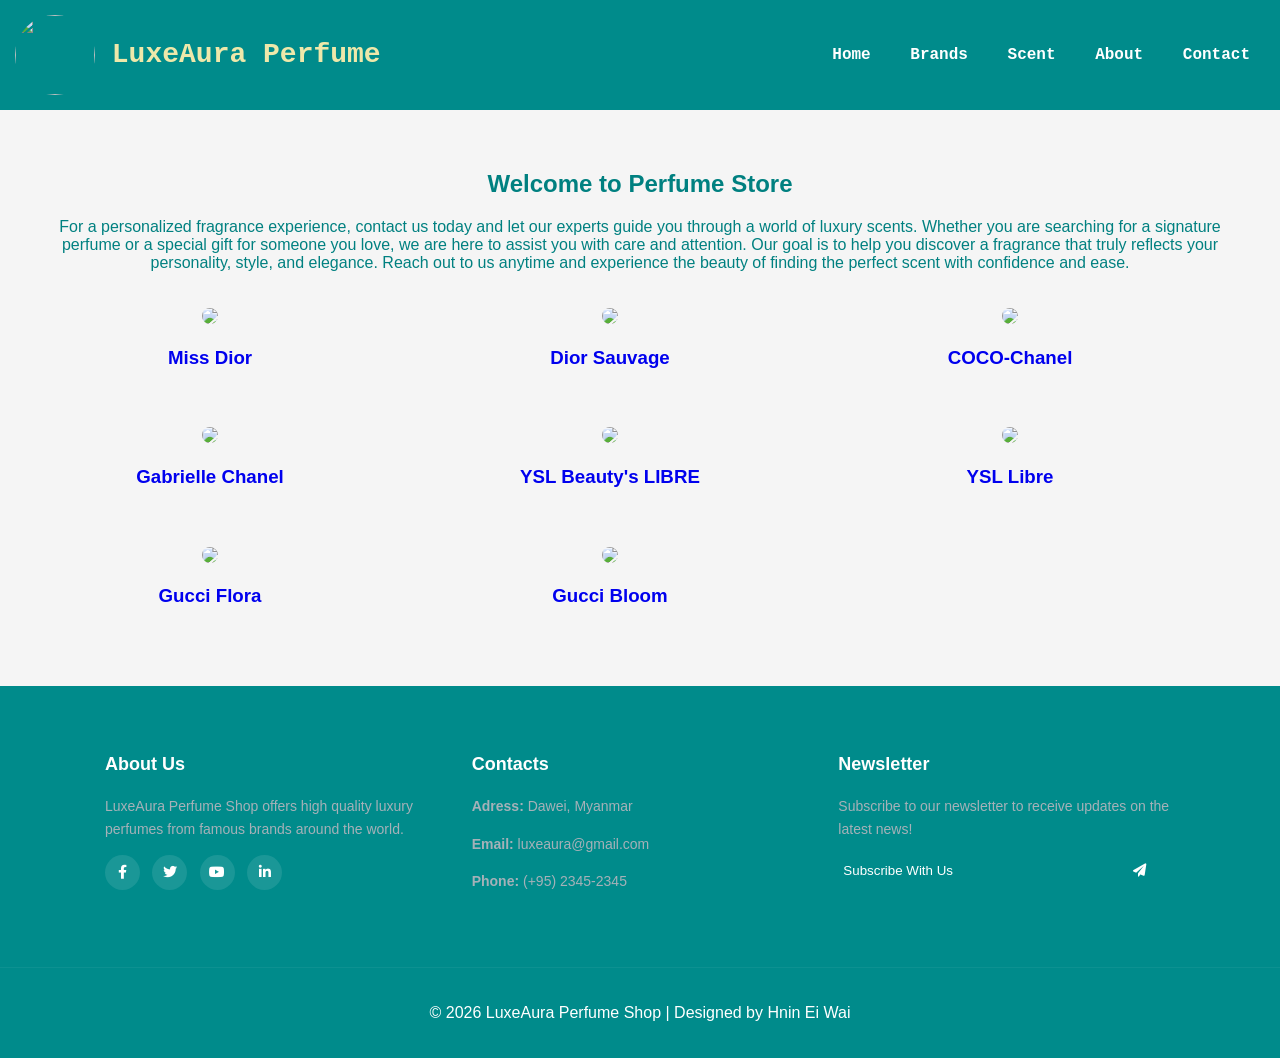
==== index.html @ 29dc099f "Add files via upload" ====
<!DOCTYPE html>
<html lang="en">
<head>
<meta charset="UTF-8">
<meta name="description" content="Discover a wide collection of 100% authentic designer perfumes. Shop your favorite scents at the best prices with nationwide delivery. Elevate your style today!">
<meta name="keywords" content="perfume, authentic perfume, fragrance shop, buy perfume online, designer perfumes, perfume Myanmar, original fragrance">
<title>Perfume Shop Payment</title>
<link rel="stylesheet" href="style.css">
<link rel="stylesheet" href="https://cdnjs.cloudflare.com/ajax/libs/font-awesome/6.0.0/css/all.min.css">
</head>

<body>

<header>
<div class="logo">
    <img src="image/logo_design-removebg-preview.png"  class="logo-img" style="vertical-align: middle;">
    <span>LuxeAura Perfume</span>
</div>

<nav>
<a href="index.html">Home</a>
<a href="brands.html">Brands</a>
<a href="scent.html">Scent</a>
<a href="about.html">About</a>
<a href="contact.html">Contact</a>
</nav>
</header>

<div class="container">
<h2>Welcome to Perfume Store</h2>
<p>
For a personalized fragrance experience, contact us today and let our experts guide you through a world of luxury scents. 
Whether you are searching for a signature perfume or a special gift for someone you love, we are here to assist you with care and attention. 
Our goal is to help you discover a fragrance that truly reflects your personality, style, and elegance. 
Reach out to us anytime and experience the beauty of finding the perfect scent with confidence and ease.
</p>

<div class="product-grid">

<div class="card">
<img src="image/Miss Dior 2.jpg">
<a href="https://www.dior.com/en_us/beauty/fragrance/womens-fragrance/miss-dior?msockid=285bc42bab1261c402a9d295aa0960a5"><h3>Miss Dior</h3></a> 
</div>

<div class="card">
<img src="image/Dior.jpg">
<a href="https://www.dior.com/en_us/beauty/fragrance/mens-fragrance/sauvage?msockid=285bc42bab1261c402a9d295aa0960a5"><h3>Dior Sauvage</h3></a> 
</div>

<div class="card">
<img src="image/Channel 1.jpg">
<a href="https://www.chanel.com/us/fragrance/women/c/7x1x1x43/coco/"><h3>COCO-Chanel</h3></a>
</div>

<div class="card">
<img src="image/Channel 2.jpg">
<a href="https://www.chanel.com/us/fragrance/women/c/7x1x1x40/gabrielle-chanel/"><h3>Gabrielle Chanel</h3></a> 
</div>

<div class="card">
<img src="image/YSL 1.jpg">
<a href="https://www.yslbeautyus.com/fragrance/womens-fragrances/libre/"><h3>YSL Beauty's LIBRE</h3></a> 
</div>

<div class="card">
<img src="image/YSL 2.jpg">
<a href="https://www.yslbeautyus.com/fragrance/womens-fragrances/libre/"><h3>YSL Libre</h3></a> 
</div>

<div class="card">
<img src="image/Gucci 1.jpg">
<a href="https://www.gucci.com/us/en/nst/gucci-flora"><h3>Gucci Flora</h3></a>
</div>

<div class="card">
<img src="image/Gucci 2.jpg">
<a href="https://www.gucci.com/us/en/st/capsule/gucci-bloom"><h3>Gucci Bloom</h3></a>
</div>

</div>
</div>

<footer class="footer">
    <div class="footer-container">
        
        <div class="footer-column">
            <h3>About Us</h3>
            <p>  LuxeAura Perfume Shop offers high quality luxury perfumes from famous brands around the world.</p>
            <div class="social-icons">
                <a href="https://www.facebook.com"><i class="fab fa-facebook-f"></i></a>
                <a href="https://www.twitter.com" target="_blank"><i class="fab fa-twitter"></i></a>
                <a href="https://www.youtube.com" target="_blank"><i class="fab fa-youtube"></i></a>
                <a href="https://www.instagram.com" target="_blank"><i class="fab fa-linkedin-in"></i></a>
            </div>
        </div>

        <div class="footer-column">
            <h3>Contacts</h3>
            <p><strong>Adress:</strong> Dawei, Myanmar</p>
            <p><strong>Email:</strong> luxeaura@gmail.com</p>
            <p><strong>Phone:</strong> (+95) 2345-2345</p>
        </div>

        <div class="footer-column">
            <h3>Newsletter</h3>
            <p>Subscribe to our newsletter to receive updates on the latest news!</p>
            <div class="newsletter-form">
                <a href="https://web.telegram.org/k/"><button type="submit" class="subscribe-btn"><span class="btn-text">Subscribe With Us</span>
                    <i class="fas fa-paper-plane"></i></button></a>
            </div>
        </div>

    </div>
    
    <div class="footer-bottom">
        <p>© 2026 LuxeAura Perfume Shop | Designed by Hnin Ei Wai</p>
    </div>
</footer>
</body>
</html>
---- style.css ----
body{
font-family: Arial, sans-serif;
margin:0;
background:#f5f5f5;
}


header{
background: darkcyan;
color:palegoldenrod;
padding:15px;
font-family: 'Courier New', Courier, monospace;
display: flex;
justify-content: space-between;
align-items: center;
position: sticky;
top: 0;
z-index: 1000;

}
.logo {
     font-size: 28px;
    font-weight: bold;
}
logo1 {
    display: flex;
    align-items: right;
    gap: 10px;
}
.logo-img {
    width: 80px;
    height: 80px;
    border-radius: 100%;
}

nav a{
color:white;
margin:0 15px;
text-decoration:none;
font-weight:bold;
text-align: right;

}

nav a:hover{
color:#ffb6c1;
}

.container{
padding:40px;
text-align:center;
color: teal;
}

.about {
    padding: 80px 0;
    font-family: 'Arial', sans-serif;
}
/* This ensures all paragraphs in your cards are justified */
        .card p {
            text-align: justify;
        }
.container2 {
    display: flex;
    max-width: 900px;
    margin: 0 auto;
    align-items: center;
    gap: 20px; 
}

.about-images {
    display: flex;
    gap: 20px;
    flex: 1;
}

.img-col {
    display: flex;
    flex-direction: column;
    gap: 20px;
}

.img-col:first-child {
    margin-top: 30px;
}

.about-images img {
    width: 200px; 
    height: 200px;
    object-fit: cover;
}


.about-content {
    flex: 1;
}

.about-content h2 {
    font-size: 22px;
    margin: 15px 0;
    font-weight: bold;
}

.about-content p {
    color:darkcyan;
    line-height: 1.6;
    margin-bottom: 20px;
}

.highlight {
    font-weight: bold;
    color: #000 !important;
}
/* Main Content Styling */
       #content {
    background-color: #f0f2f5;
    padding: 50px;
    display: flex;
    justify-content: center;
    font-family: 'Segoe UI', Tahoma, Geneva, Verdana, sans-serif;
}

.contact-container {
    background: #fff;
    width: 100%;
    max-width: 1000px;
    display: flex;
    border-radius: 15px;
    overflow: hidden;
    box-shadow: 0 10px 30px rgba(0,0,0,0.1);
}

/* Left Side Styling */
.contact-info {
    flex: 1;
    padding: 40px;
    background-color: #fff;
}

.contact-info h2 {
    font-size: 28px;
    color: #1a1a1a;
    margin-bottom: 15px;
}

.description {
    color: #777;
    font-size: 14px;
    margin-bottom: 30px;
    line-height: 1.6;
}

.info-item {
    display: flex;
    align-items: flex-start;
    margin-bottom: 25px;
}

.icon-box {
    width: 45px;
    height: 45px;
    background-color: #0b53d7;
    color: white;
    border-radius: 50%;
    display: flex;
    align-items: center;
    justify-content: center;
    margin-right: 15px;
    font-size: 18px;
}

.info-item h3 {
    font-size: 16px;
    margin: 0 0 5px 0;
    color: #333;
}

.info-item p {
    font-size: 13px;
    color: #666;
    margin: 0;
    line-height: 1.5;
}

.social-media {
    margin-top: 40px;
    border-top: 1px solid #eee;
    padding-top: 20px;
}

.social-media p {
    font-weight: bold;
    font-size: 14px;
    margin-bottom: 15px;
}

.social-icons a {
    display: inline-flex;
    width: 35px;
    height: 35px;
    background-color: #0b53d7;
    color: white;
    border-radius: 50%;
    margin-right: 10px;
    justify-content: center;
    align-items: center;
    text-decoration: none;
    transition: 0.3s;
}

/* Right Side Styling (Form) */
.contact-form {
    flex: 1.2;
    padding: 40px;
    background-color: #ffffff;
}

.contact-form h2 {
    font-size: 26px;
    margin-bottom: 25px;
}

.form-row {
    display: flex;
    gap: 20px;
}

.form-group {
    flex: 1;
    margin-bottom: 15px;
    display: flex;
    flex-direction: column;
}

.form-group label {
    font-size: 13px;
    font-weight: 600;
    margin-bottom: 5px;
    color: #555;
}

.form-group input, .form-group textarea {
    padding: 12px;
    border: 1px solid #f0f0f0;
    background-color: #f9f9f9;
    border-radius: 8px;
    font-size: 14px;
}

.send-btn {
    width: 100%;
    padding: 15px;
    background-color:  darkcyan;
    color: white;
    border: none;
    border-radius: 25px;
    font-size: 16px;
    font-weight: bold;
    cursor: pointer;
    margin-top: 10px;
    transition: 0.3s;
}

.send-btn:hover {
    background-color: #0842ad;
}



.product-grid{
display: grid;
grid-template-columns: repeat(3, 1fr);
justify-content:center;
}
.item img{
    width: 100px;
    height: 100px;
    border-radius: 30px;
    object-fit: cover;
}
.card{
background:transparent;
padding:20px;
border-radius:10px;
width:300px;
color:rgb(4, 4, 86);

}

.card a{
    text-decoration: none;
}



.card img{
width:100%;
border-radius:100%;
}

/* footerpage */
.footer {
    background-color: darkcyan; 
    color: #a5b1b8;
    padding: 50px 0 20px 0;
}

.footer-container {
    max-width: 1100px;
    margin: 0 auto;
    display: flex;
    justify-content: space-between;
    flex-wrap: wrap;
    padding: 0 20px;
}

.footer-column {
    flex: 1;
    min-width: 250px;
    margin-bottom: 30px;
    padding: 0 15px;
}

.footer-column h3 {
    color: #ffffff;
    margin-bottom: 20px;
    font-size: 18px;
}

.footer-column p {
    font-size: 14px;
    line-height: 1.6;
    margin-bottom: 15px;
}

.social-icons a {
    display: inline-block;
    width: 35px;
    height: 35px;
    background: rgba(255, 255, 255, 0.1);
    color: #fff;
    text-align: center;
    line-height: 35px;
    margin-right: 8px;
    font-size: 14px;
    transition: 0.3s;
}

.social-icons a:hover {
    background: #007bff;
}

.newsletter-form {
    position: relative;
    display: flex;
    width: 100%;
    margin-top: 15px;
}

.newsletter-form input {
    width: 100%;
    padding: 15px;
    background: rgba(255, 255, 255, 0.1);
    border: none;
    color: #fff;
    outline: none;
}

.subscribe-btn {
    position: absolute;
    right: 5px;
    top: 50%;
    background: transparent; 
    transform: translateY(-50%);
    display: flex;
    gap: 180px;
    border: none;
    color: #fff;
    cursor: pointer;
    align-items: center;
} 
.btn-text{
    color: #fff;
}

.footer-bottom {
    text-align: center;
    margin-top: 30px;
    border-top: 1px solid rgba(255, 255, 255, 0.05);
    padding-top: 20px;
}

.footer-bottom p {
    font-size: 16px;
    color: #fff;
}

.order-btn {
    margin-top: 10px;
    padding: 10px 20px;
    background: gold;
    border: none;
    border-radius: 20px;
    font-weight: bold;
    cursor: pointer;
    transition: 0.3s;
}

/* Hover Effect */
.order-btn:hover {
    background: black;
    color: gold;
}

/* ===== PAYMENT PAGE ONLY ===== */
.form-container{
width:350px;
margin:150px auto;
background:darkcyan;
padding:25px;
border-radius:8px;
box-shadow:0 0 10px rgba(0,0,0,0.2);
}

h2{
text-align:center;
}

label{
display:block;
margin-top:10px;
}

input,select{
width:100%;
padding:8px;
margin-top:5px;
box-sizing: border-box;
}
.input{
    border: none;
}

button{
margin-top:15px;
width:100%;
padding:10px;
background:goldenrod;
color:white;
border:none;
border-radius:5px;

}
button:hover{
    transition: 1.5;
    background-color: #0f060c;
}
.input{
    width: 100% ;
    border-radius: 5px;
}
.payment{
    border-radius: 5px;
    width: 100%;
}

/* Invisible link over button */
.pay-link {
    position: relative;
    display: block;
    margin-top: -42px;
    height: 42px;
    z-index: 3;
}

/* Overlay */
.success-message {
    position: fixed;
    top: 0;
    left: 0;
    width: 100%;
    height: 100%;
    background: rgba(0,0,0,0.6);
    display: none;
    justify-content: center;
    align-items: center;
}

/* Show popup */
.success-message:target {
    display: flex;
}

/* Box */
.message-box {
    background: white;
    padding: 30px;
    border-radius: 15px;
    text-align: center;
}

/* Close button */
.close-btn {
    display: inline-block;
    margin-top: 15px;
    padding: 10px 20px;
    background: darkcyan;
    color: white;
    border-radius: 20px;
    text-decoration: none;
}

.close-btn:hover {
    background: black;
}
.map {
      margin-top: 40px;
      text-align: center;
    }

    .map iframe {
      width: 100%;
      height: 400px;
      border: none;
      border-radius: 15px;
    }

  /*OrderBTN*/
  
 input {
    width: 100%;
    padding: 12px;
    border: 2px solid #ddd;
    border-radius: 6px;
    box-sizing: border-box;
    transition: border-color 0.3s;
}


.order-btn {
    width: 100%;
    padding: 12px;
    background-color: #007bff;
    color: white;
    border: none;
    border-radius: 6px;
    cursor: pointer;
    font-size: 16px;
    font-weight: bold;
}


.modal-overlay {
    position: fixed;
    top: 0; left: 0;
    width: 100%; height: 100%;
    background: rgba(0, 0, 0, 0.5);
    display: none; 
    justify-content: center;
    align-items: center;
}

.modal-overlay:target {
    display: flex;
}

.modal-content {
    background: white;
    padding: 25px;
    border-radius: 8px;
    text-align: center;
    box-shadow: 0 5px 15px rgba(0,0,0,0.3);
    animation: fadeIn 0.3s;
}

.close-btn {
    display: inline-block;
    margin-top: 15px;
    padding: 8px 25px;
    background: #28a745;
    color: white;
    text-decoration: none;
    border-radius: 5px;
}

@keyframes fadeIn {
    from { opacity: 0; transform: translateY(-20px); }
    to { opacity: 1; transform: translateY(0); }
}
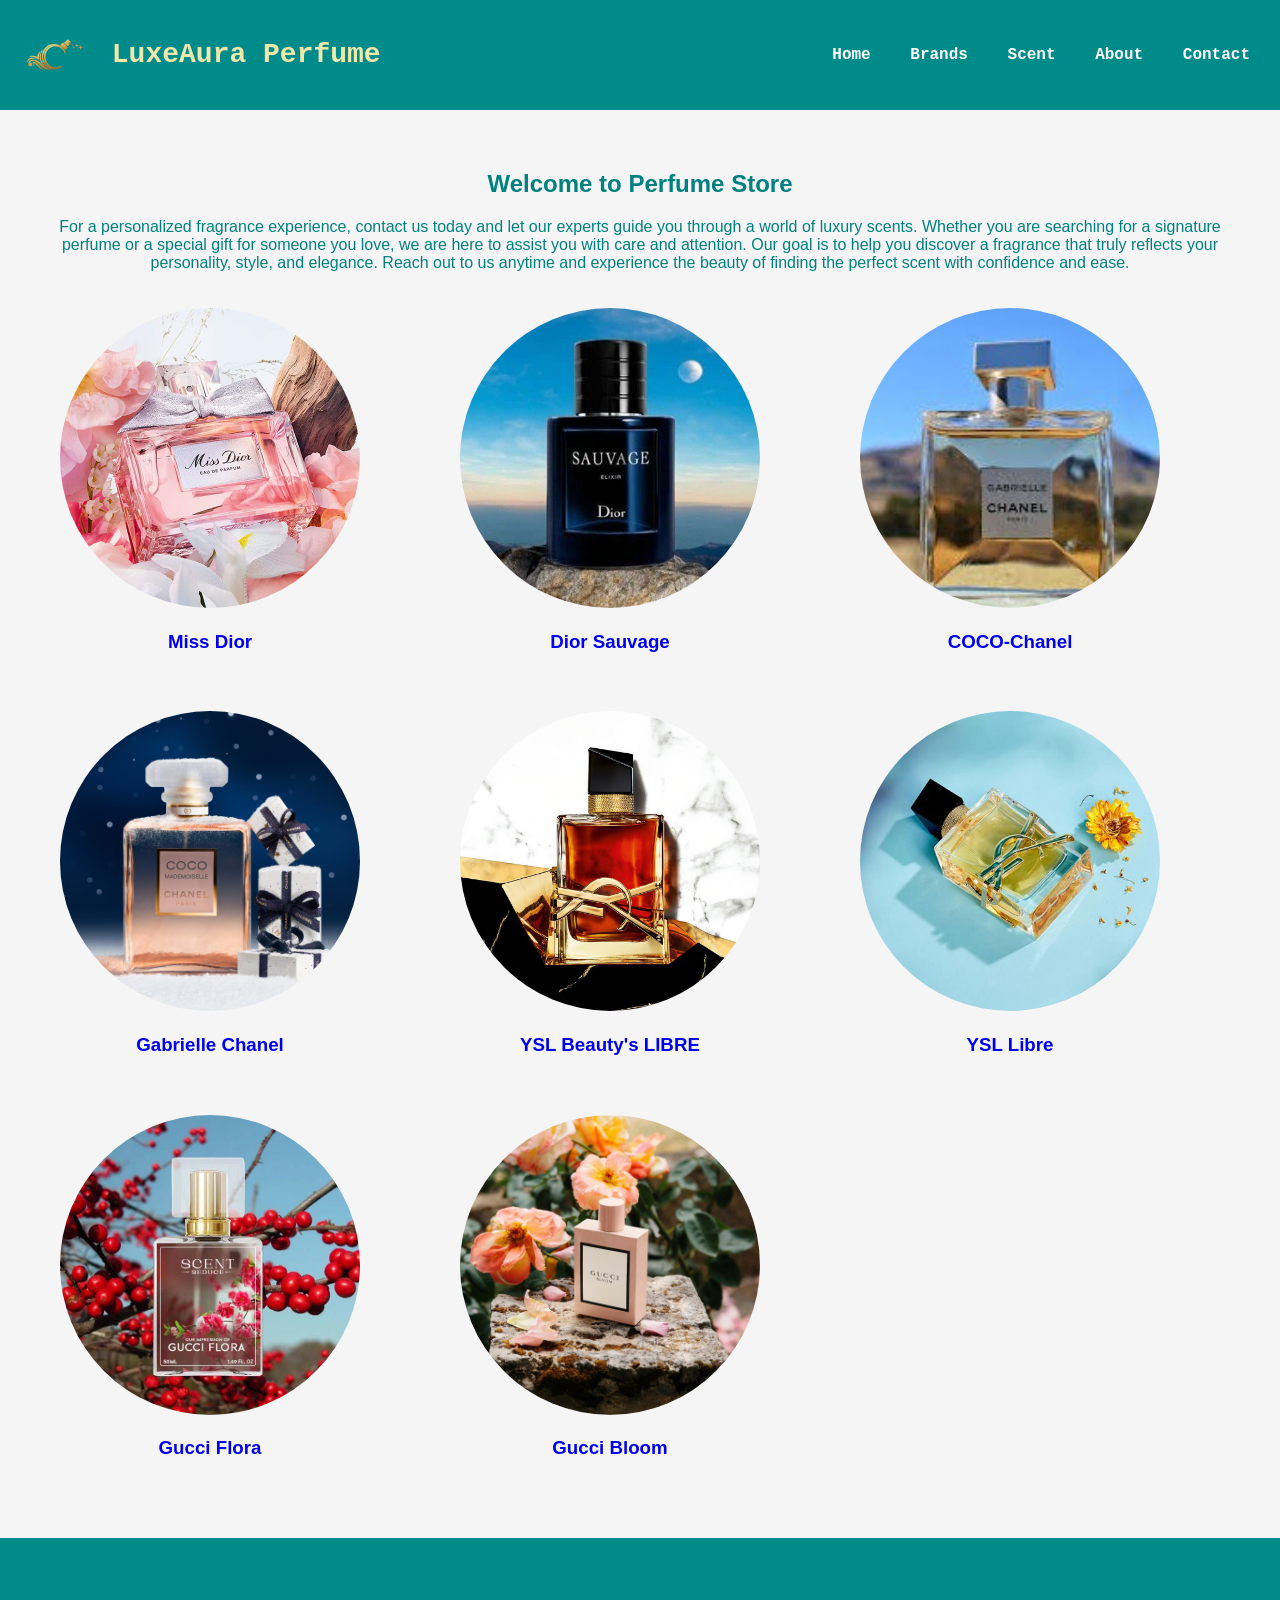
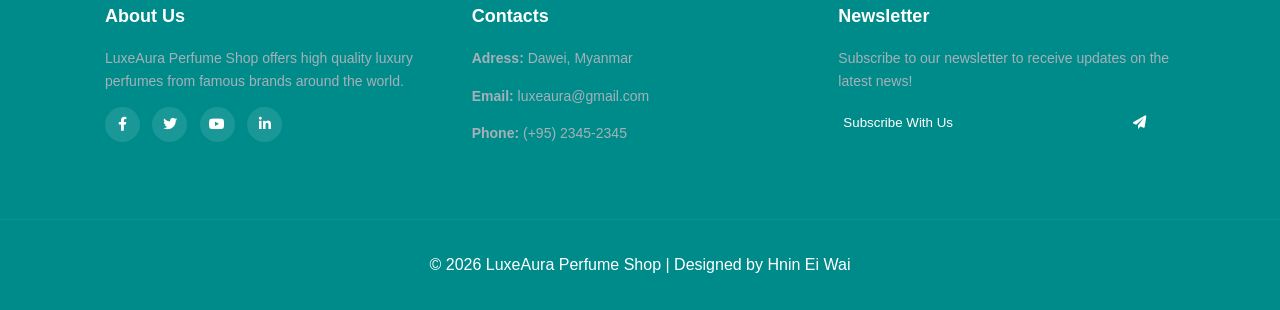
==== commit 3abe6a93: "Update index.html" ====
--- a/index.html
+++ b/index.html
@@ -13,7 +13,7 @@
 
 <header>
 <div class="logo">
-    <img src="image/logo_design-removebg-preview.png"  class="logo-img" style="vertical-align: middle;">
+    <img src="logo_design-removebg-preview.png"  class="logo-img" style="vertical-align: middle;">
     <span>LuxeAura Perfume</span>
 </div>
 
@@ -38,42 +38,42 @@
 <div class="product-grid">
 
 <div class="card">
-<img src="image/Miss Dior 2.jpg">
+<img src="Miss Dior 2.jpg">
 <a href="https://www.dior.com/en_us/beauty/fragrance/womens-fragrance/miss-dior?msockid=285bc42bab1261c402a9d295aa0960a5"><h3>Miss Dior</h3></a> 
 </div>
 
 <div class="card">
-<img src="image/Dior.jpg">
+<img src="Dior.jpg">
 <a href="https://www.dior.com/en_us/beauty/fragrance/mens-fragrance/sauvage?msockid=285bc42bab1261c402a9d295aa0960a5"><h3>Dior Sauvage</h3></a> 
 </div>
 
 <div class="card">
-<img src="image/Channel 1.jpg">
+<img src="Channel 1.jpg">
 <a href="https://www.chanel.com/us/fragrance/women/c/7x1x1x43/coco/"><h3>COCO-Chanel</h3></a>
 </div>
 
 <div class="card">
-<img src="image/Channel 2.jpg">
+<img src="Channel 2.jpg">
 <a href="https://www.chanel.com/us/fragrance/women/c/7x1x1x40/gabrielle-chanel/"><h3>Gabrielle Chanel</h3></a> 
 </div>
 
 <div class="card">
-<img src="image/YSL 1.jpg">
+<img src="YSL 1.jpg">
 <a href="https://www.yslbeautyus.com/fragrance/womens-fragrances/libre/"><h3>YSL Beauty's LIBRE</h3></a> 
 </div>
 
 <div class="card">
-<img src="image/YSL 2.jpg">
+<img src="YSL 2.jpg">
 <a href="https://www.yslbeautyus.com/fragrance/womens-fragrances/libre/"><h3>YSL Libre</h3></a> 
 </div>
 
 <div class="card">
-<img src="image/Gucci 1.jpg">
+<img src="Gucci 1.jpg">
 <a href="https://www.gucci.com/us/en/nst/gucci-flora"><h3>Gucci Flora</h3></a>
 </div>
 
 <div class="card">
-<img src="image/Gucci 2.jpg">
+<img src="Gucci 2.jpg">
 <a href="https://www.gucci.com/us/en/st/capsule/gucci-bloom"><h3>Gucci Bloom</h3></a>
 </div>
 
@@ -117,4 +117,4 @@
     </div>
 </footer>
 </body>
-</html>+</html>
